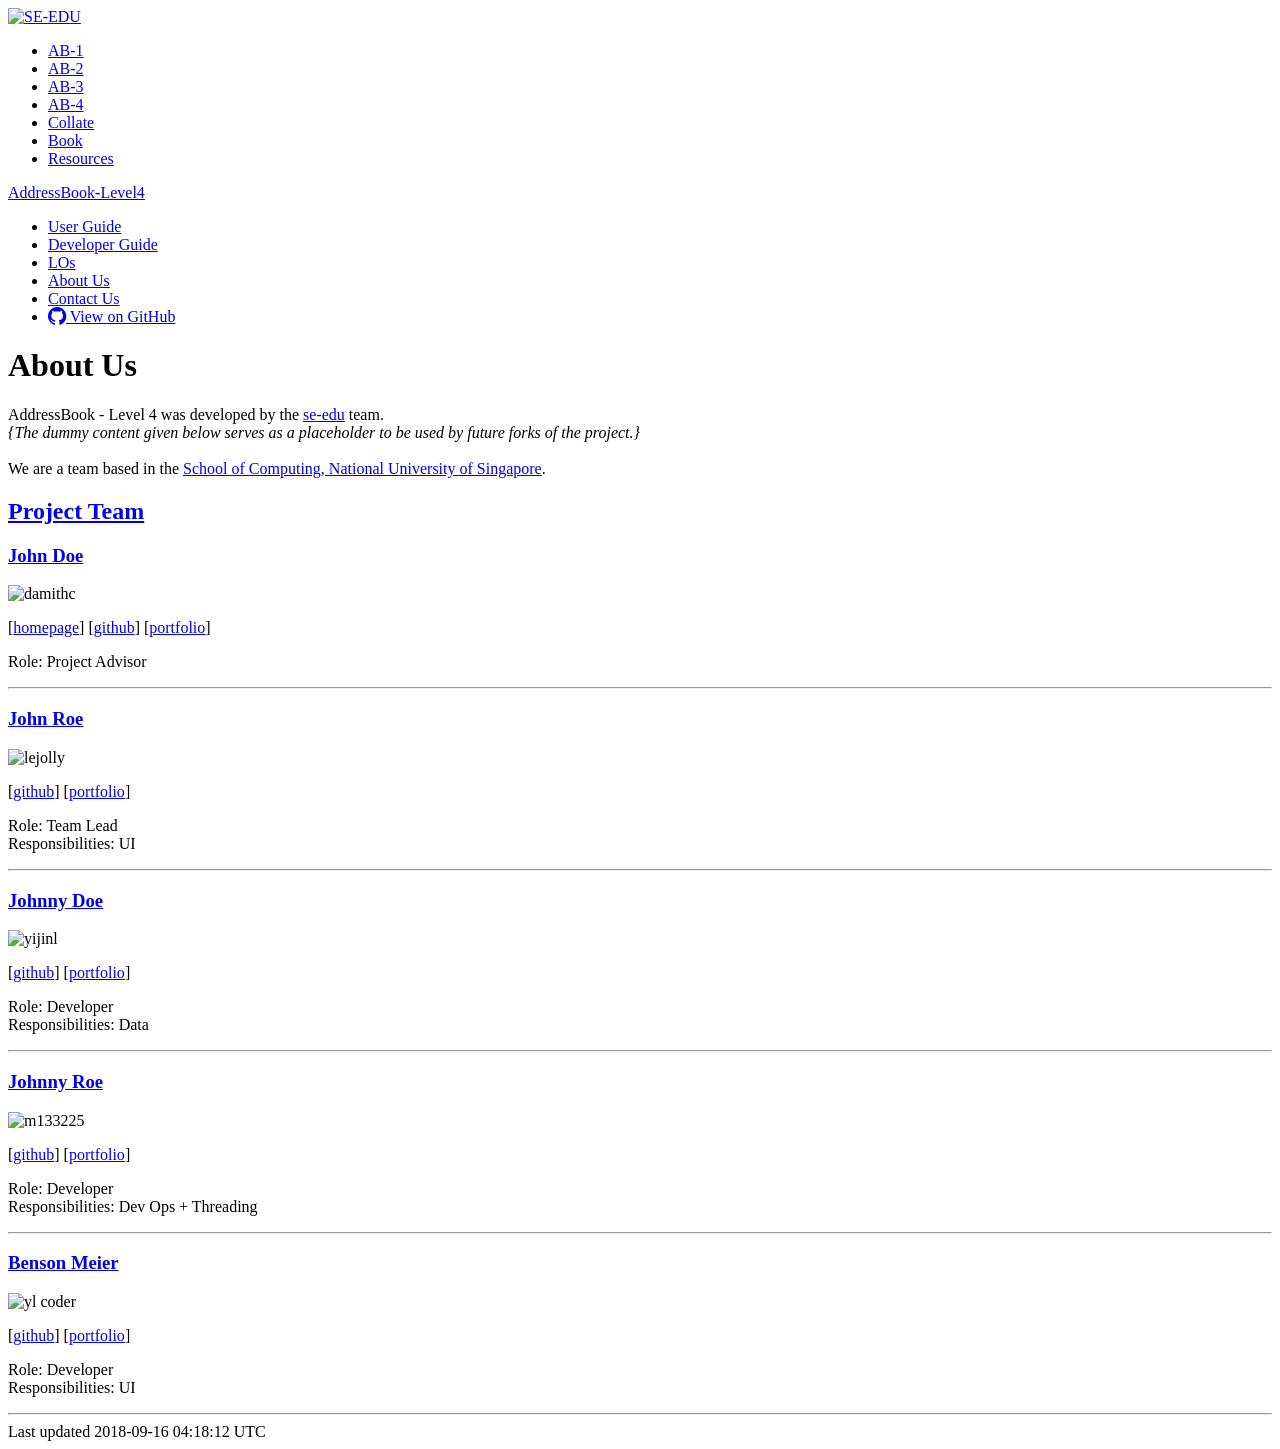
==== AboutUs.html @ 7052adc1 "Rebuild pages at 5383298a0ba19243fabb28e5621a6ba4c604b43c" ====
<!DOCTYPE html><html lang="en"><head><meta charset="UTF-8"><!--[if IE]><meta http-equiv="X-UA-Compatible" content="IE=edge"><![endif]--><meta name="viewport" content="width=device-width, initial-scale=1.0"><meta name="generator" content="Asciidoctor 1.5.6.1"><title>About Us</title><link rel="stylesheet" href="stylesheets/gh-pages.css">
<link rel="stylesheet" href="https://cdnjs.cloudflare.com/ajax/libs/font-awesome/4.5.0/css/font-awesome.min.css">
<link rel="stylesheet" href="stylesheets/coderay-asciidoctor.css"></head><body class="article"><div id="seedu-header"><nav class="navbar navbar-lg navbar-light bg-lighter"><div class="container"><a class="navbar-brand" href="https://se-edu.github.io/"><img src="images/SeEduLogo.png" alt="SE-EDU"></a><ul class="navbar-nav"><li class="nav-item"><a class="nav-link" href="https://se-edu.github.io/addressbook-level1">AB-1</a></li><li class="nav-item"><a class="nav-link" href="https://se-edu.github.io/addressbook-level2">AB-2</a></li><li class="nav-item"><a class="nav-link" href="https://se-edu.github.io/addressbook-level3">AB-3</a></li><li class="nav-item"><a class="nav-link active" href="index.html">AB-4</a></li><li class="nav-item"><a class="nav-link" href="https://se-edu.github.io/collate">Collate</a></li><li class="nav-item"><a class="nav-link" href="https://se-edu.github.io/se-book">Book</a></li><li class="nav-item"><a class="nav-link" href="https://se-edu.github.io/learningresources">Resources</a></li></ul></div></nav></div><div id="site-header"><nav class="navbar navbar-light bg-light"><div class="container"><a class="navbar-brand" href="index.html">AddressBook-Level4</a><ul class="navbar-nav"><li class="nav-item"><a class="nav-link" href="UserGuide.html">User Guide</a></li><li class="nav-item"><a class="nav-link" href="DeveloperGuide.html">Developer Guide</a></li><li class="nav-item"><a class="nav-link" href="LearningOutcomes.html">LOs</a></li><li class="nav-item"><a class="nav-link active" href="AboutUs.html">About Us</a></li><li class="nav-item"><a class="nav-link" href="ContactUs.html">Contact Us</a></li><li class="navitem"><a class="nav-link" href="https://github.com/se-edu/addressbook-level4"><span class="fa fa-github fa-lg" aria-hidden="true"></span>&nbsp;View on GitHub</a></li></ul></div></nav></div><div id="header"><h1>About Us</h1></div><div id="content"><div id="preamble">
<div class="sectionbody">
<div class="paragraph">
<p>AddressBook - Level 4 was developed by the <a href="https://se-edu.github.io/docs/Team.html">se-edu</a> team.<br>
<em>{The dummy content given below serves as a placeholder to be used by future forks of the project.}</em><br>
<br>
We are a team based in the <a href="http://www.comp.nus.edu.sg">School of Computing, National University of Singapore</a>.</p>
</div>
</div>
</div>
<div class="sect1">
<h2 id="project-team"><a class="link" href="#project-team">Project Team</a></h2>
<div class="sectionbody">
<div class="sect2">
<h3 id="john-doe"><a class="link" href="#john-doe">John Doe</a></h3>
<div class="imageblock" style="text-align: left">
<div class="content">
<img src="images/damithc.jpg" alt="damithc" width="150">
</div>
</div>
<div class="paragraph">
<p>[<a href="http://www.comp.nus.edu.sg/~damithch">homepage</a>] [<a href="https://github.com/damithc">github</a>] [<a href="team/johndoe.html">portfolio</a>]</p>
</div>
<div class="paragraph">
<p>Role: Project Advisor</p>
</div>
<hr>
</div>
<div class="sect2">
<h3 id="john-roe"><a class="link" href="#john-roe">John Roe</a></h3>
<div class="imageblock" style="text-align: left">
<div class="content">
<img src="images/lejolly.jpg" alt="lejolly" width="150">
</div>
</div>
<div class="paragraph">
<p>[<a href="http://github.com/lejolly">github</a>] [<a href="team/johndoe.html">portfolio</a>]</p>
</div>
<div class="paragraph">
<p>Role: Team Lead<br>
Responsibilities: UI</p>
</div>
<hr>
</div>
<div class="sect2">
<h3 id="johnny-doe"><a class="link" href="#johnny-doe">Johnny Doe</a></h3>
<div class="imageblock" style="text-align: left">
<div class="content">
<img src="images/yijinl.jpg" alt="yijinl" width="150">
</div>
</div>
<div class="paragraph">
<p>[<a href="http://github.com/yijinl">github</a>] [<a href="team/johndoe.html">portfolio</a>]</p>
</div>
<div class="paragraph">
<p>Role: Developer<br>
Responsibilities: Data</p>
</div>
<hr>
</div>
<div class="sect2">
<h3 id="johnny-roe"><a class="link" href="#johnny-roe">Johnny Roe</a></h3>
<div class="imageblock" style="text-align: left">
<div class="content">
<img src="images/m133225.jpg" alt="m133225" width="150">
</div>
</div>
<div class="paragraph">
<p>[<a href="http://github.com/m133225">github</a>] [<a href="team/johndoe.html">portfolio</a>]</p>
</div>
<div class="paragraph">
<p>Role: Developer<br>
Responsibilities: Dev Ops + Threading</p>
</div>
<hr>
</div>
<div class="sect2">
<h3 id="benson-meier"><a class="link" href="#benson-meier">Benson Meier</a></h3>
<div class="imageblock" style="text-align: left">
<div class="content">
<img src="images/yl_coder.jpg" alt="yl coder" width="150">
</div>
</div>
<div class="paragraph">
<p>[<a href="http://github.com/yl-coder">github</a>] [<a href="team/johndoe.html">portfolio</a>]</p>
</div>
<div class="paragraph">
<p>Role: Developer<br>
Responsibilities: UI</p>
</div>
<hr>
</div>
</div>
</div></div><div id="footer"><div class="container"><div id="footer-text">Last updated 2018-09-16 04:18:12 UTC</div></div></div></body></html>
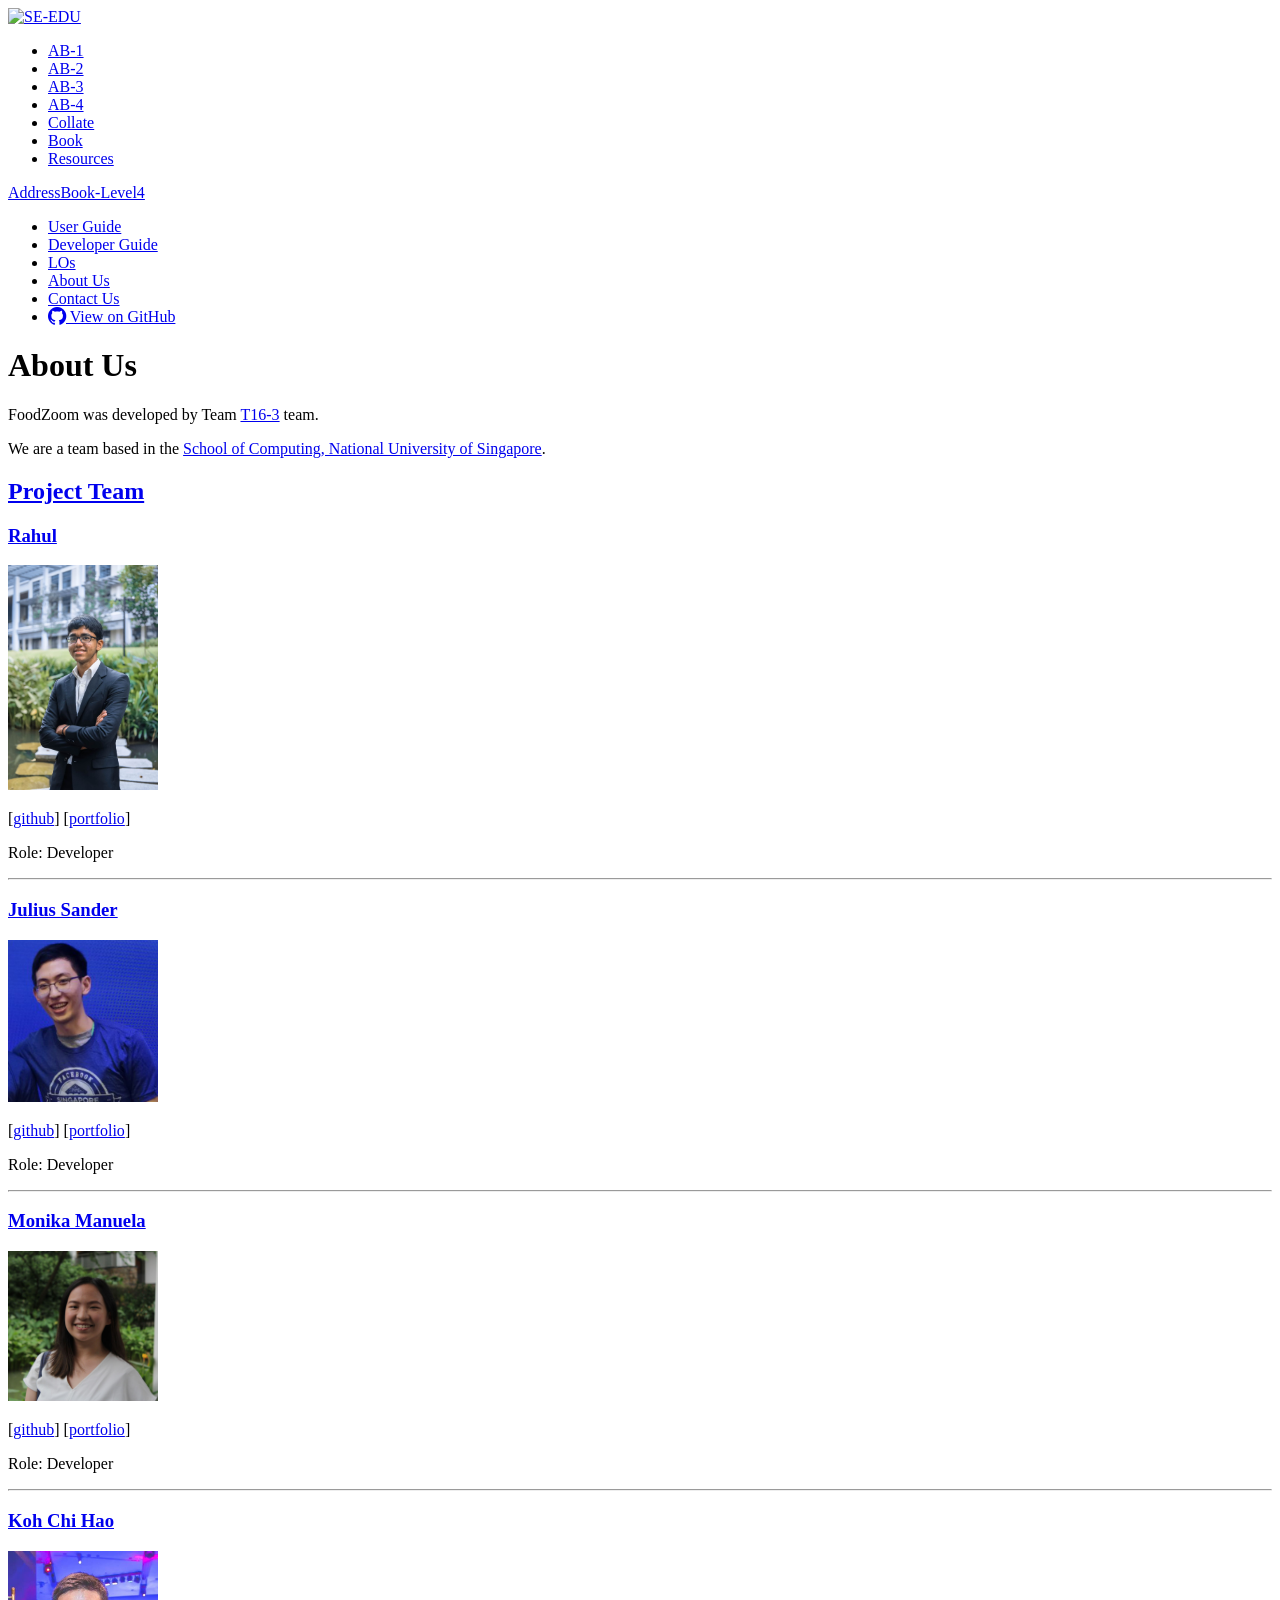
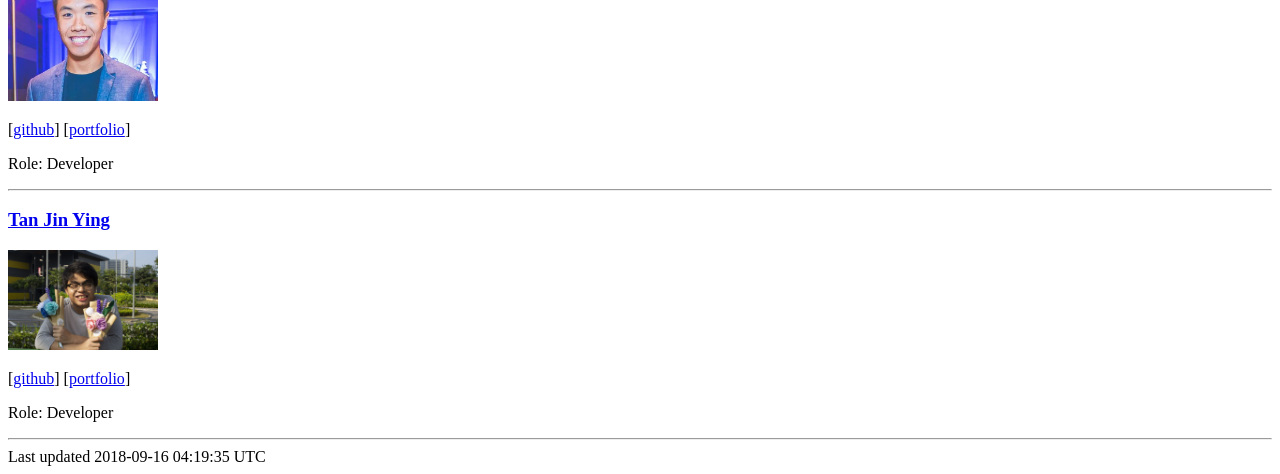
==== commit c6686250: "Rebuild pages at 07880a7cb5c94c2a88bb0812f2a1a22c73ce5a99" ====
--- a/AboutUs.html
+++ b/AboutUs.html
@@ -3,10 +3,10 @@
 <link rel="stylesheet" href="stylesheets/coderay-asciidoctor.css"></head><body class="article"><div id="seedu-header"><nav class="navbar navbar-lg navbar-light bg-lighter"><div class="container"><a class="navbar-brand" href="https://se-edu.github.io/"><img src="images/SeEduLogo.png" alt="SE-EDU"></a><ul class="navbar-nav"><li class="nav-item"><a class="nav-link" href="https://se-edu.github.io/addressbook-level1">AB-1</a></li><li class="nav-item"><a class="nav-link" href="https://se-edu.github.io/addressbook-level2">AB-2</a></li><li class="nav-item"><a class="nav-link" href="https://se-edu.github.io/addressbook-level3">AB-3</a></li><li class="nav-item"><a class="nav-link active" href="index.html">AB-4</a></li><li class="nav-item"><a class="nav-link" href="https://se-edu.github.io/collate">Collate</a></li><li class="nav-item"><a class="nav-link" href="https://se-edu.github.io/se-book">Book</a></li><li class="nav-item"><a class="nav-link" href="https://se-edu.github.io/learningresources">Resources</a></li></ul></div></nav></div><div id="site-header"><nav class="navbar navbar-light bg-light"><div class="container"><a class="navbar-brand" href="index.html">AddressBook-Level4</a><ul class="navbar-nav"><li class="nav-item"><a class="nav-link" href="UserGuide.html">User Guide</a></li><li class="nav-item"><a class="nav-link" href="DeveloperGuide.html">Developer Guide</a></li><li class="nav-item"><a class="nav-link" href="LearningOutcomes.html">LOs</a></li><li class="nav-item"><a class="nav-link active" href="AboutUs.html">About Us</a></li><li class="nav-item"><a class="nav-link" href="ContactUs.html">Contact Us</a></li><li class="navitem"><a class="nav-link" href="https://github.com/se-edu/addressbook-level4"><span class="fa fa-github fa-lg" aria-hidden="true"></span>&nbsp;View on GitHub</a></li></ul></div></nav></div><div id="header"><h1>About Us</h1></div><div id="content"><div id="preamble">
 <div class="sectionbody">
 <div class="paragraph">
-<p>AddressBook - Level 4 was developed by the <a href="https://se-edu.github.io/docs/Team.html">se-edu</a> team.<br>
-<em>{The dummy content given below serves as a placeholder to be used by future forks of the project.}</em><br>
-<br>
-We are a team based in the <a href="http://www.comp.nus.edu.sg">School of Computing, National University of Singapore</a>.</p>
+<p>FoodZoom was developed by Team <a href="https://github.com/CS2103-AY1819S1-T16-3">T16-3</a> team.<br></p>
+</div>
+<div class="paragraph">
+<p>We are a team based in the <a href="http://www.comp.nus.edu.sg">School of Computing, National University of Singapore</a>.</p>
 </div>
 </div>
 </div>
@@ -14,83 +14,79 @@
 <h2 id="project-team"><a class="link" href="#project-team">Project Team</a></h2>
 <div class="sectionbody">
 <div class="sect2">
-<h3 id="john-doe"><a class="link" href="#john-doe">John Doe</a></h3>
+<h3 id="rahul"><a class="link" href="#rahul">Rahul</a></h3>
 <div class="imageblock" style="text-align: left">
 <div class="content">
-<img src="images/damithc.jpg" alt="damithc" width="150">
+<img src="images/rrtheonlyone.jpg" alt="rrtheonlyone" width="150">
 </div>
 </div>
 <div class="paragraph">
-<p>[<a href="http://www.comp.nus.edu.sg/~damithch">homepage</a>] [<a href="https://github.com/damithc">github</a>] [<a href="team/johndoe.html">portfolio</a>]</p>
+<p>[<a href="https://github.com/rrtheonlyone">github</a>] [<a href="https://www.linkedin.com/in/rahul-rajesh-979919110/">portfolio</a>]</p>
 </div>
 <div class="paragraph">
-<p>Role: Project Advisor</p>
+<p>Role: Developer</p>
 </div>
 <hr>
 </div>
 <div class="sect2">
-<h3 id="john-roe"><a class="link" href="#john-roe">John Roe</a></h3>
+<h3 id="julius-sander"><a class="link" href="#julius-sander">Julius Sander</a></h3>
 <div class="imageblock" style="text-align: left">
 <div class="content">
-<img src="images/lejolly.jpg" alt="lejolly" width="150">
+<img src="images/juxd.jpg" alt="juxd" width="150">
 </div>
 </div>
 <div class="paragraph">
-<p>[<a href="http://github.com/lejolly">github</a>] [<a href="team/johndoe.html">portfolio</a>]</p>
+<p>[<a href="https://github.com/juxd">github</a>] [<a href="team/juliussander.html">portfolio</a>]</p>
 </div>
 <div class="paragraph">
-<p>Role: Team Lead<br>
-Responsibilities: UI</p>
+<p>Role: Developer<br></p>
 </div>
 <hr>
 </div>
 <div class="sect2">
-<h3 id="johnny-doe"><a class="link" href="#johnny-doe">Johnny Doe</a></h3>
+<h3 id="monika-manuela"><a class="link" href="#monika-manuela">Monika Manuela</a></h3>
 <div class="imageblock" style="text-align: left">
 <div class="content">
-<img src="images/yijinl.jpg" alt="yijinl" width="150">
+<img src="images/monmanuela.jpg" alt="monmanuela" width="150">
 </div>
 </div>
 <div class="paragraph">
-<p>[<a href="http://github.com/yijinl">github</a>] [<a href="team/johndoe.html">portfolio</a>]</p>
+<p>[<a href="http://github.com/yijinl">github</a>] [<a href="https://www.linkedin.com/in/monika-manuela-hengki-a9383a54">portfolio</a>]</p>
 </div>
 <div class="paragraph">
-<p>Role: Developer<br>
-Responsibilities: Data</p>
+<p>Role: Developer<br></p>
 </div>
 <hr>
 </div>
 <div class="sect2">
-<h3 id="johnny-roe"><a class="link" href="#johnny-roe">Johnny Roe</a></h3>
+<h3 id="koh-chi-hao"><a class="link" href="#koh-chi-hao">Koh Chi Hao</a></h3>
 <div class="imageblock" style="text-align: left">
 <div class="content">
-<img src="images/m133225.jpg" alt="m133225" width="150">
+<img src="images/kohchihao.jpg" alt="kohchihao" width="150">
 </div>
 </div>
 <div class="paragraph">
-<p>[<a href="http://github.com/m133225">github</a>] [<a href="team/johndoe.html">portfolio</a>]</p>
+<p>[<a href="https://github.com/kohchihao">github</a>] [<a href="https://www.kohchihao.com/">portfolio</a>]</p>
 </div>
 <div class="paragraph">
-<p>Role: Developer<br>
-Responsibilities: Dev Ops + Threading</p>
+<p>Role: Developer<br></p>
 </div>
 <hr>
 </div>
 <div class="sect2">
-<h3 id="benson-meier"><a class="link" href="#benson-meier">Benson Meier</a></h3>
+<h3 id="tan-jin-ying"><a class="link" href="#tan-jin-ying">Tan Jin Ying</a></h3>
 <div class="imageblock" style="text-align: left">
 <div class="content">
-<img src="images/yl_coder.jpg" alt="yl coder" width="150">
+<img src="images/jinyingtan.jpg" alt="jinyingtan" width="150">
 </div>
 </div>
 <div class="paragraph">
-<p>[<a href="http://github.com/yl-coder">github</a>] [<a href="team/johndoe.html">portfolio</a>]</p>
+<p>[<a href="https://github.com/jinyingtan">github</a>] [<a href="https://www.tanjinying.com/">portfolio</a>]</p>
 </div>
 <div class="paragraph">
-<p>Role: Developer<br>
-Responsibilities: UI</p>
+<p>Role: Developer<br></p>
 </div>
 <hr>
 </div>
 </div>
-</div></div><div id="footer"><div class="container"><div id="footer-text">Last updated 2018-09-16 04:18:12 UTC</div></div></div></body></html>+</div></div><div id="footer"><div class="container"><div id="footer-text">Last updated 2018-09-16 04:19:35 UTC</div></div></div></body></html>
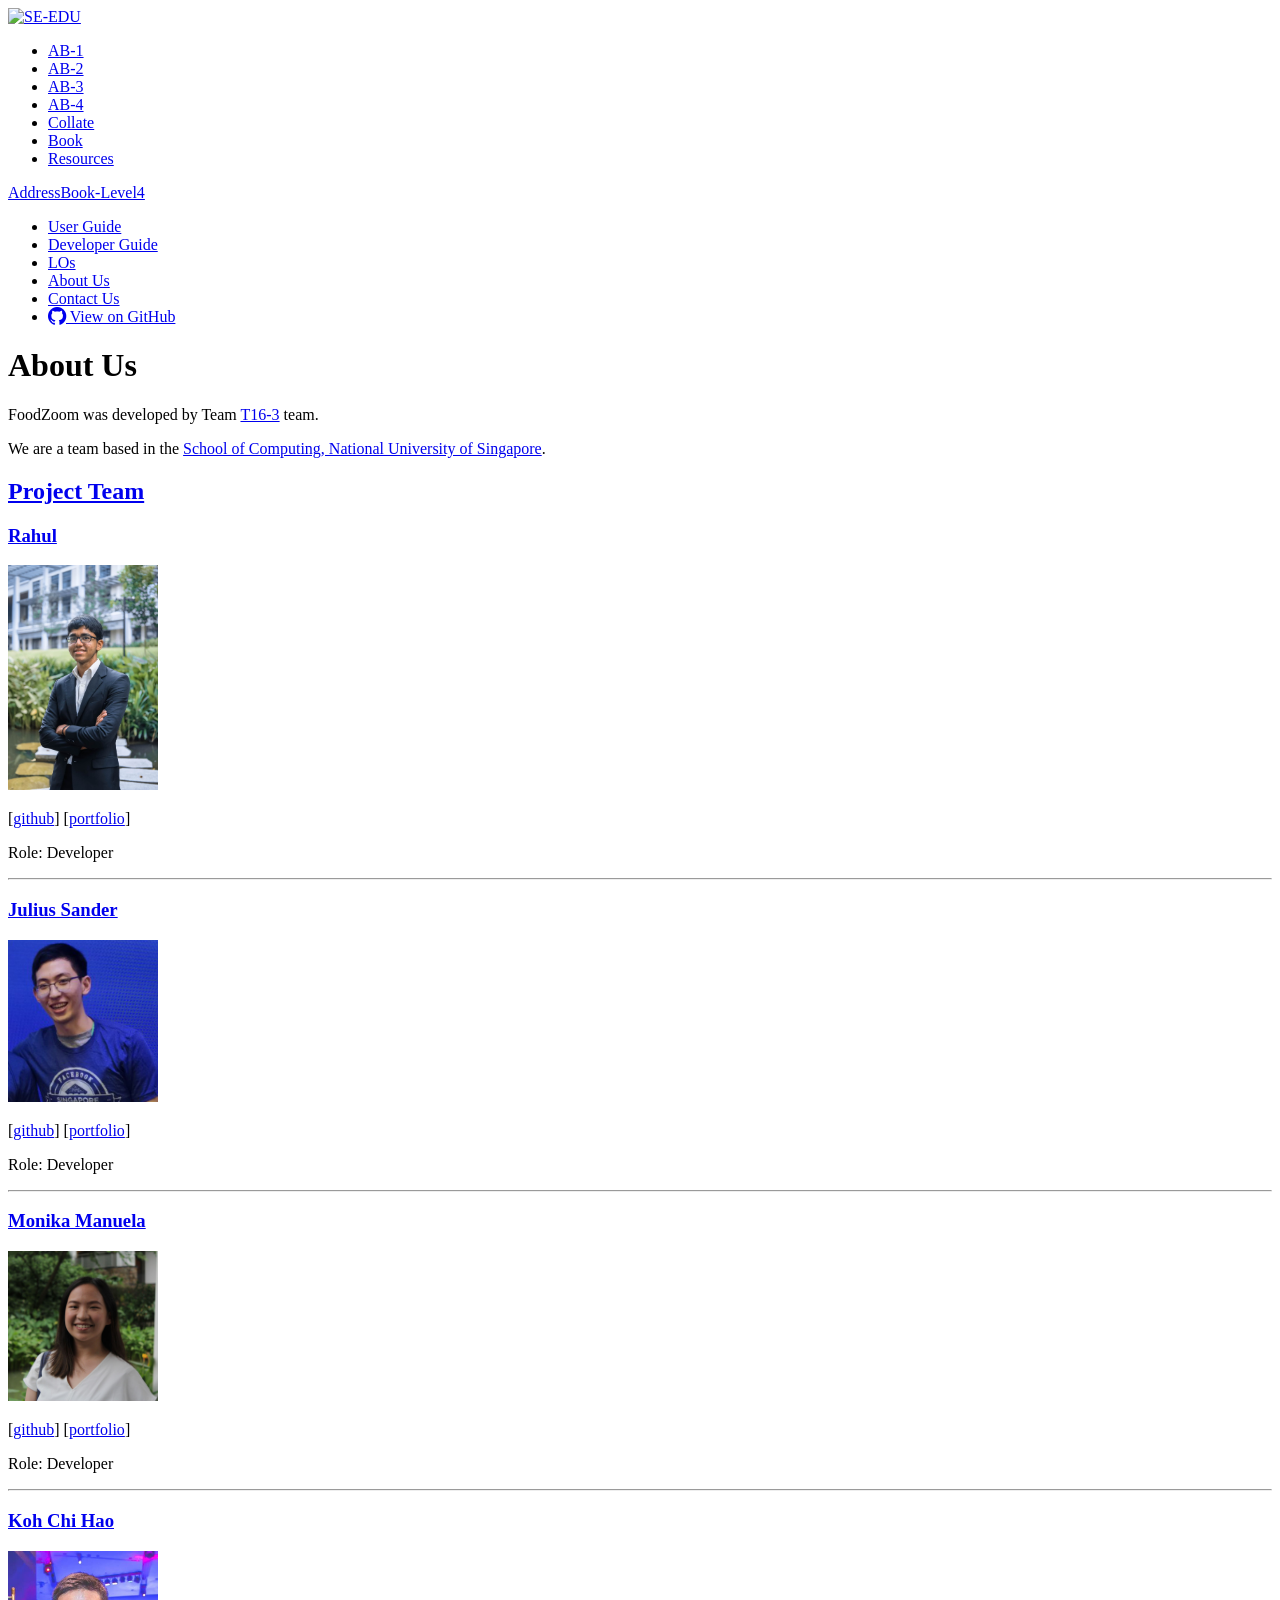
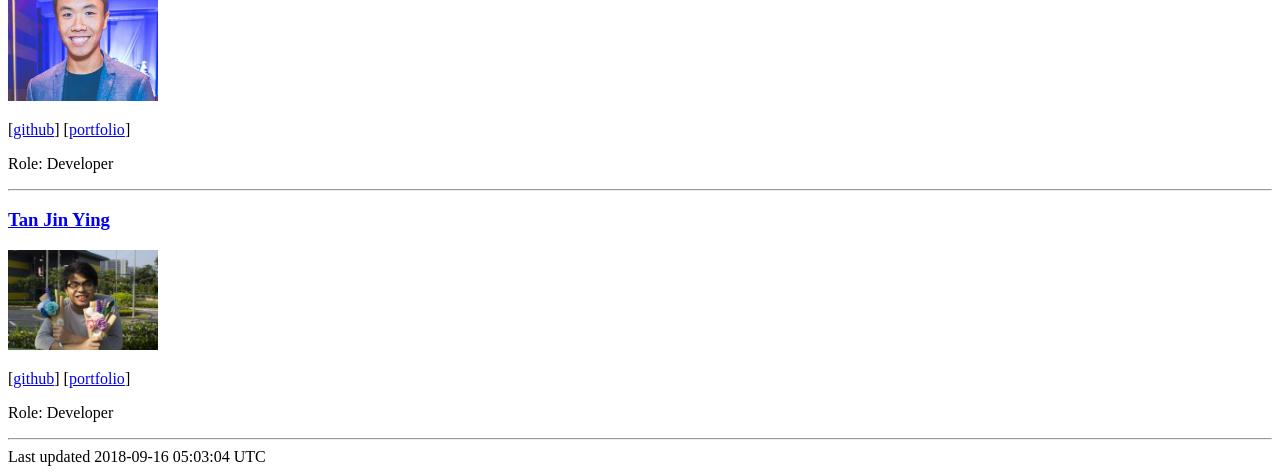
==== commit 9032bcf5: "Rebuild pages at 49b063da58915f3268848cc857763fd7f9fe58d8" ====
--- a/AboutUs.html
+++ b/AboutUs.html
@@ -89,4 +89,4 @@
 <hr>
 </div>
 </div>
-</div></div><div id="footer"><div class="container"><div id="footer-text">Last updated 2018-09-16 04:19:35 UTC</div></div></div></body></html>+</div></div><div id="footer"><div class="container"><div id="footer-text">Last updated 2018-09-16 05:03:04 UTC</div></div></div></body></html>
